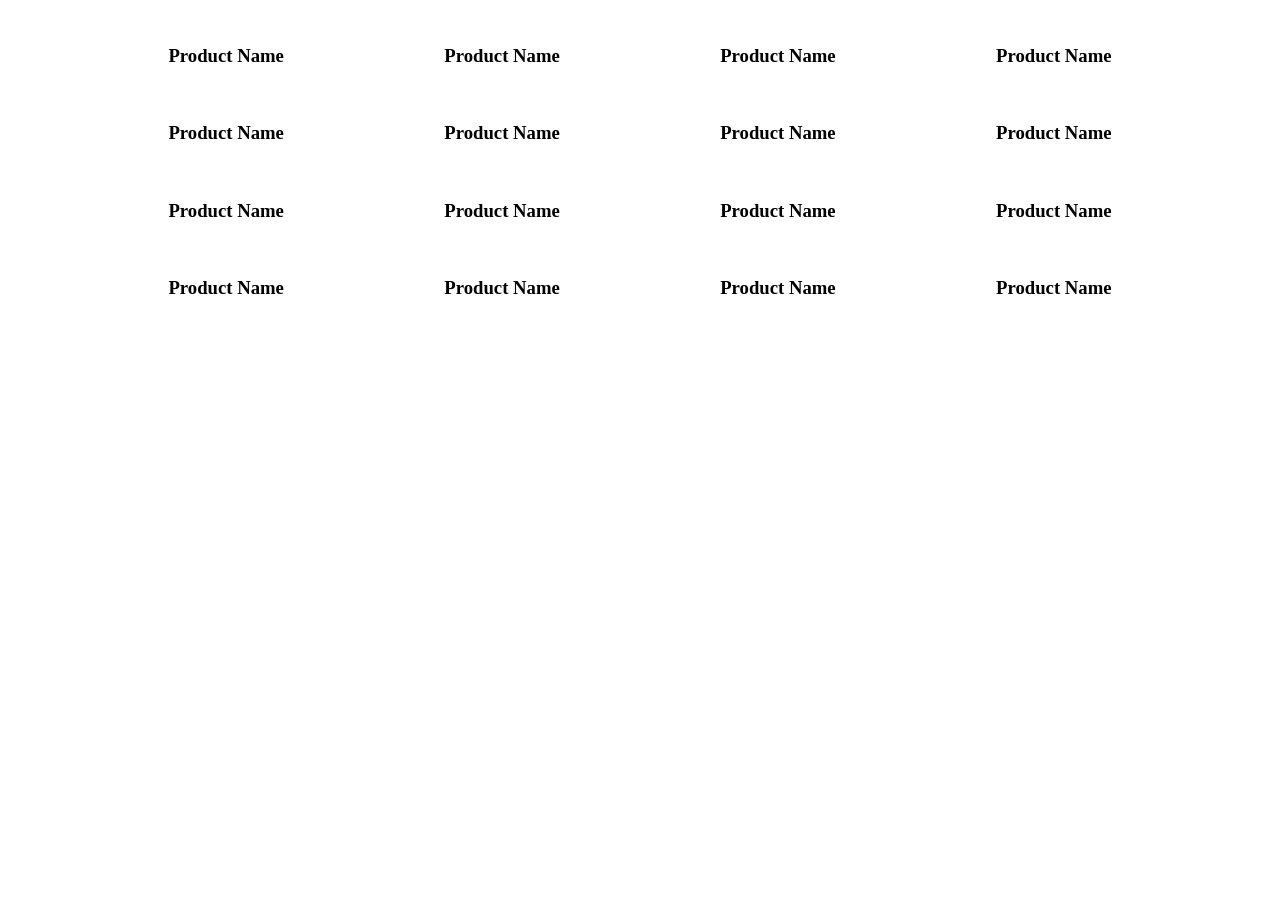
==== store.html @ b1a2a2d6 "Nepabeidz darbs, 3 faili" ====
<!DOCTYPE html>
<html lang="en">
<head>
    <link rel="stylesheet" href="style.css">
    <title>Document</title>
</head>
<body>
    <main>
        <section class="Discrounted_Products">
            <section class="Product_rinda">
                <section class="product">
                    <img link="">
                    <h3>Product Name</h3>
                </section>
                <section class="product">
                    <img link="">
                    <h3>Product Name</h3>
                </section>
                <section class="product">
                    <img link="">
                    <h3>Product Name</h3>
                </section>
                <section class="product">
                    <img link="">
                    <h3>Product Name</h3>
                </section>
            </section>
            <section class="Product_rinda">
                <section class="product">
                    <img link="">
                    <h3>Product Name</h3>
                </section>
                <section class="product">
                    <img link="">
                    <h3>Product Name</h3>
                </section>
                <section class="product">
                    <img link="">
                    <h3>Product Name</h3>
                </section>
                <section class="product">
                    <img link="">
                    <h3>Product Name</h3>
                </section>
            </section>
            <section class="Product_rinda">
                <section class="product">
                    <img link="">
                    <h3>Product Name</h3>
                </section>
                <section class="product">
                    <img link="">
                    <h3>Product Name</h3>
                </section>
                <section class="product">
                    <img link="">
                    <h3>Product Name</h3>
                </section>
                <section class="product">
                    <img link="">
                    <h3>Product Name</h3>
                </section>
            </section>
            <section class="Product_rinda">
                <section class="product">
                    <img link="">
                    <h3>Product Name</h3>
                </section>
                <section class="product">
                    <img link="">
                    <h3>Product Name</h3>
                </section>
                <section class="product">
                    <img link="">
                    <h3>Product Name</h3>
                </section>
                <section class="product">
                    <img link="">
                    <h3>Product Name</h3>
                </section>
            </section>
        </section>
    </main>
</body>
</html>
---- style.css ----
body{
    background-color: rgb(255, 255, 255);
}

.Product_rinda{
    display: flex;
    flex-direction: row;
    justify-content: space-evenly;
    
}
.product{
    
    
}
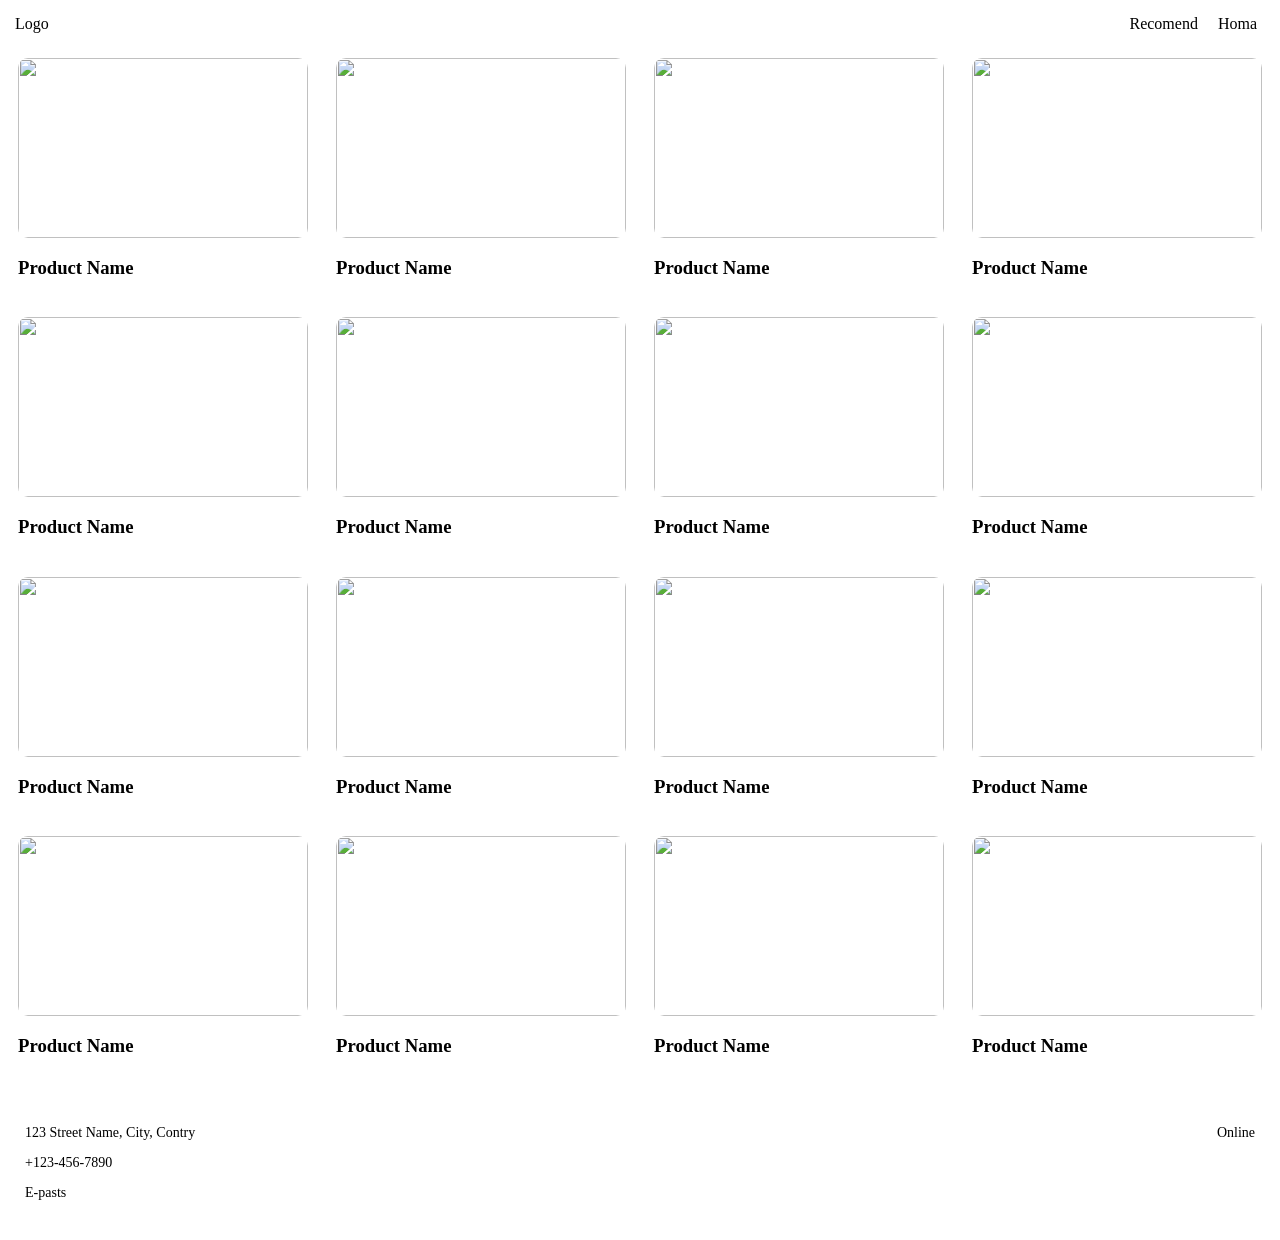
==== commit c2801e02: "Nepabeidz darbs, Uzlabo visi faili , nav atteli, 3 faili" ====
--- a/store.html
+++ b/store.html
@@ -1,85 +1,102 @@
 <!DOCTYPE html>
 <html lang="en">
 <head>
+    <meta charset="UTF-8">
+    <meta name="viewport" content="width=device-width, initial-scale=1.0">
     <link rel="stylesheet" href="style.css">
-    <title>Document</title>
+    <title>Store</title>
 </head>
 <body>
+    <header>
+        <a link="">Logo</a>
+        <nav>
+            <a link="store.html">Recomend</a>
+            <a link="Index.html">Homa</a>
+        </nav>
+    </header>
     <main>
-        <section class="Discrounted_Products">
+        <section class="Visi_rind">
             <section class="Product_rinda">
                 <section class="product">
-                    <img link="">
+                    <img src="" alt="">
                     <h3>Product Name</h3>
                 </section>
                 <section class="product">
-                    <img link="">
+                    <img src="" alt="">
                     <h3>Product Name</h3>
                 </section>
                 <section class="product">
-                    <img link="">
+                    <img src="" alt="">
                     <h3>Product Name</h3>
                 </section>
                 <section class="product">
-                    <img link="">
+                    <img src="" alt="">
                     <h3>Product Name</h3>
                 </section>
             </section>
             <section class="Product_rinda">
                 <section class="product">
-                    <img link="">
+                    <img src="" alt="">
                     <h3>Product Name</h3>
                 </section>
                 <section class="product">
-                    <img link="">
+                    <img src="" alt="">
                     <h3>Product Name</h3>
                 </section>
                 <section class="product">
-                    <img link="">
+                    <img src="" alt="">
                     <h3>Product Name</h3>
                 </section>
                 <section class="product">
-                    <img link="">
+                    <img src="" alt="">
                     <h3>Product Name</h3>
                 </section>
             </section>
             <section class="Product_rinda">
                 <section class="product">
-                    <img link="">
+                    <img src="" alt="">
                     <h3>Product Name</h3>
                 </section>
                 <section class="product">
-                    <img link="">
+                    <img src="" alt="">
                     <h3>Product Name</h3>
                 </section>
                 <section class="product">
-                    <img link="">
+                    <img src="" alt="">
                     <h3>Product Name</h3>
                 </section>
                 <section class="product">
-                    <img link="">
+                    <img src="" alt="">
                     <h3>Product Name</h3>
                 </section>
             </section>
             <section class="Product_rinda">
                 <section class="product">
-                    <img link="">
+                    <img src="" alt="">
                     <h3>Product Name</h3>
                 </section>
                 <section class="product">
-                    <img link="">
+                    <img src="" alt="">
                     <h3>Product Name</h3>
                 </section>
                 <section class="product">
-                    <img link="">
+                    <img src="" alt="">
                     <h3>Product Name</h3>
                 </section>
                 <section class="product">
-                    <img link="">
+                    <img src="" alt="">
                     <h3>Product Name</h3>
                 </section>
             </section>
         </section>
     </main>
+    <footer>
+        <section class="footer_kreis">
+            <p>123 Street Name, City, Contry</p>
+            <p>+123-456-7890</p>
+            <p>E-pasts</p>
+        </section>
+        <p>Online</p>
+    </footer>
 </body>
 </html>
--- a/style.css
+++ b/style.css
@@ -1,14 +1,44 @@
 body{
+    margin: 0;
+    padding: 0;
     background-color: rgb(255, 255, 255);
 }
+header{
+    display: flex;
+    justify-content: space-between;
+    padding: 10px;
+    margin: 5px;
+}
+nav a{
+    margin: 8px;
+}
+.Rekomend_jaun_kolekc{
+    background-color:rgb(143, 143, 143);
 
+    padding: 100px;
+    text-align: center;
+}
 .Product_rinda{
     display: flex;
     flex-direction: row;
     justify-content: space-evenly;
-    
+}
+.Product_rinda img{
+    display: block;
+    height: 180px;
+    width: 290px;
+    border-radius:10px ;
+}
+.Discrounted_Products, .New_Arravals{
+    margin: 10px;
 }
 .product{
-    
-    
+    padding: 10px;
+}
+
+footer {
+    display: flex;
+    justify-content: space-between;
+    padding: 25px;
+    font-size: 14px;
 }
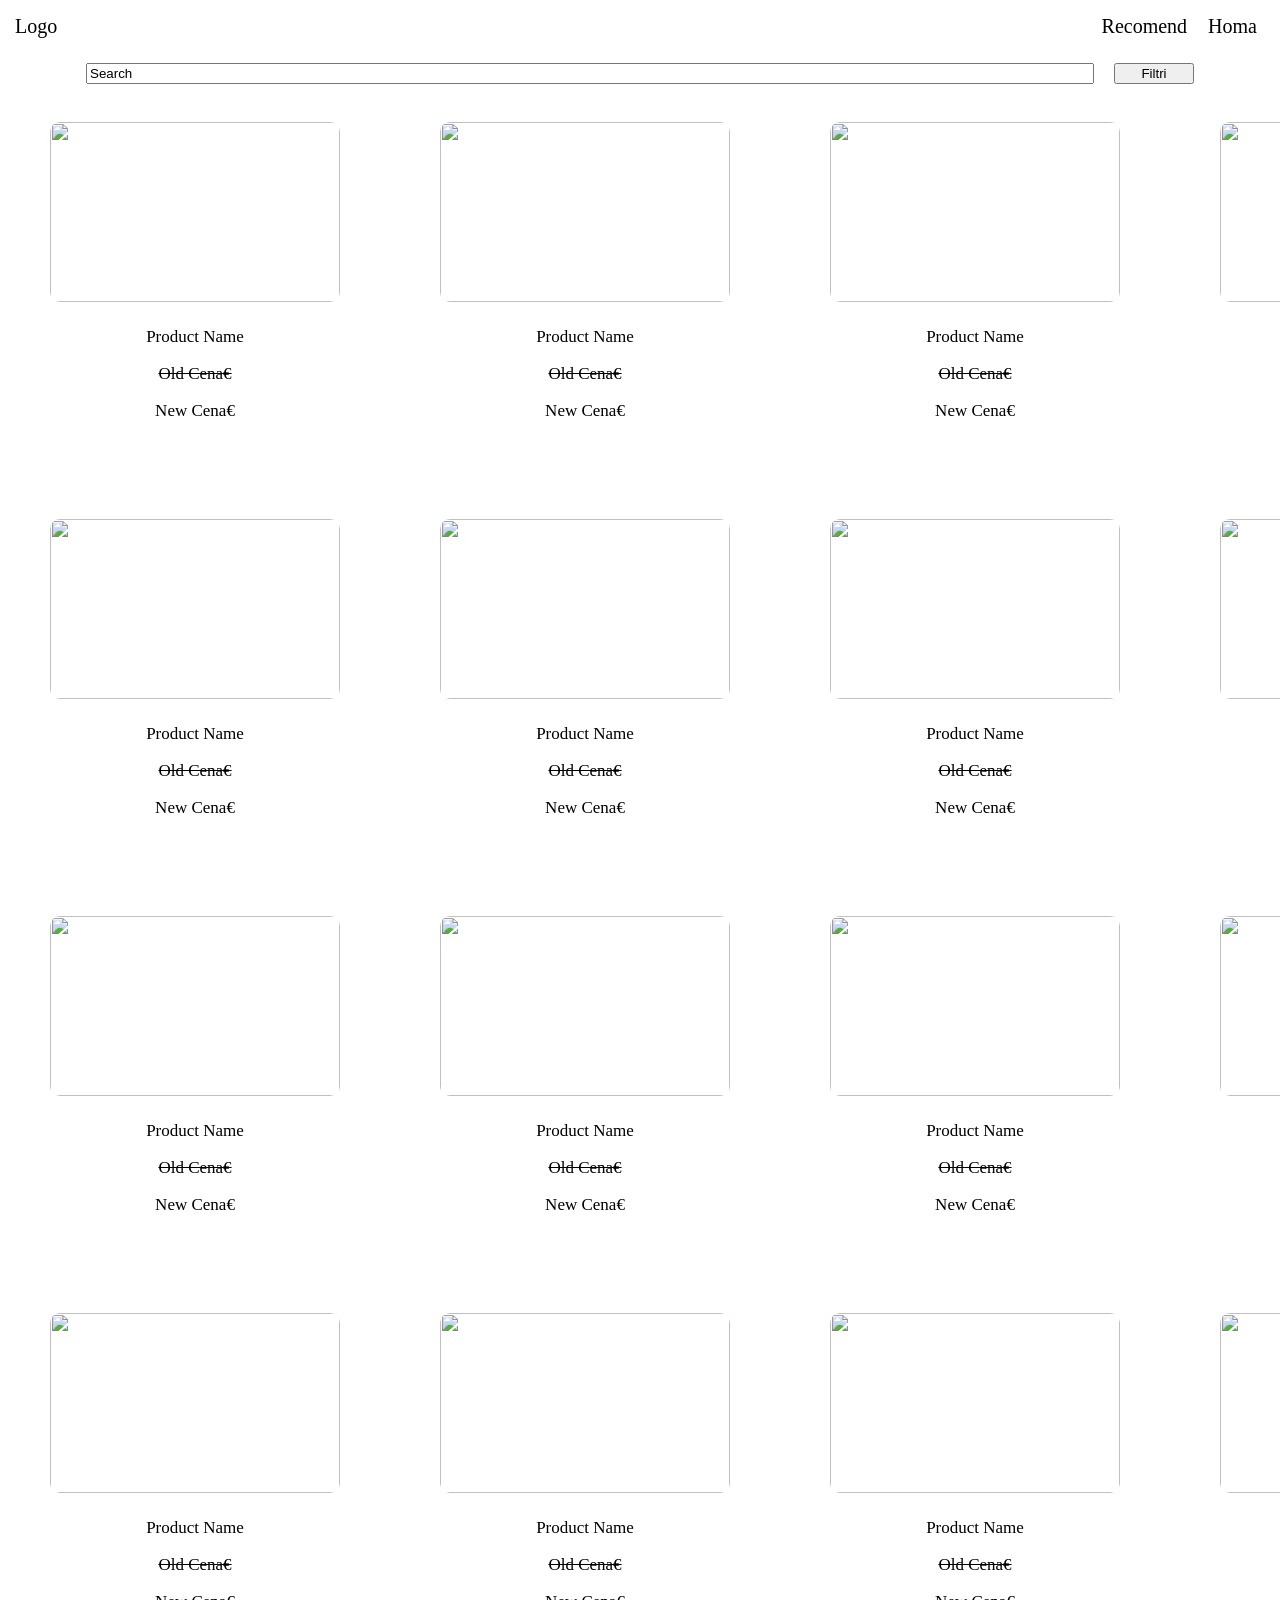
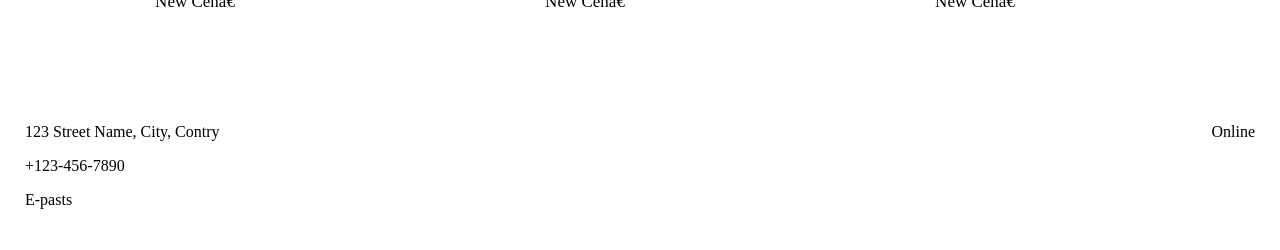
==== commit 02be6b18: "Nepabeidz darbs, Uzlabo visi faili , 3 faili" ====
--- a/store.html
+++ b/store.html
@@ -10,83 +10,87 @@
     <header>
         <a link="">Logo</a>
         <nav>
-            <a link="store.html">Recomend</a>
-            <a link="Index.html">Homa</a>
+            <a link="">Recomend</a>
+            <a link="">Homa</a>
         </nav>
     </header>
     <main>
+        <form>
+            <input type="text" value="Search">
+            <input type="button" value="Filtri">
+        </form>
         <section class="Visi_rind">
             <section class="Product_rinda">
-                <section class="product">
+                <figure class="product">
                     <img src="" alt="">
-                    <h3>Product Name</h3>
-                </section>
-                <section class="product">
+                    <figcaption>Product Name<br><p class="OldCena">Old Cena€<br><p>New Cena€</p></p></figcaption>
+                </figure>
+                <figure class="product">
                     <img src="" alt="">
-                    <h3>Product Name</h3>
-                </section>
-                <section class="product">
+                    <figcaption>Product Name<br><p class="OldCena">Old Cena€<br><p>New Cena€</p></p></figcaption>
+                </figure>
+                <figure class="product">
                     <img src="" alt="">
-                    <h3>Product Name</h3>
-                </section>
-                <section class="product">
+                    <figcaption>Product Name<br><p class="OldCena">Old Cena€<br><p>New Cena€</p></p></figcaption>
+                </figure>
+                <figure class="product">
                     <img src="" alt="">
-                    <h3>Product Name</h3>
-                </section>
+                    <figcaption>Product Name<br><p class="OldCena">Old Cena€<br><p>New Cena€</p></p></figcaption>
+                </figure>
             </section>
             <section class="Product_rinda">
-                <section class="product">
+                <figure class="product">
                     <img src="" alt="">
-                    <h3>Product Name</h3>
-                </section>
-                <section class="product">
+                    <figcaption>Product Name<br><p class="OldCena">Old Cena€<br><p>New Cena€</p></p></figcaption>
+                </figure>
+                <figure class="product">
                     <img src="" alt="">
-                    <h3>Product Name</h3>
-                </section>
-                <section class="product">
+                    <figcaption>Product Name<br><p class="OldCena">Old Cena€<br><p>New Cena€</p></p></figcaption>
+                </figure>
+                <figure class="product">
                     <img src="" alt="">
-                    <h3>Product Name</h3>
-                </section>
-                <section class="product">
+                    <figcaption>Product Name<br><p class="OldCena">Old Cena€<br><p>New Cena€</p></p></figcaption>
+                </figure>
+                <figure class="product">
                     <img src="" alt="">
-                    <h3>Product Name</h3>
-                </section>
+                    <figcaption>Product Name<br><p class="OldCena">Old Cena€<br><p>New Cena€</p></p></figcaption>
+                </figure>
             </section>
             <section class="Product_rinda">
-                <section class="product">
+                <figure class="product">
                     <img src="" alt="">
-                    <h3>Product Name</h3>
-                </section>
-                <section class="product">
+                    <figcaption>Product Name<br><p class="OldCena">Old Cena€<br><p>New Cena€</p></p></figcaption>
+                </figure>
+                <figure class="product">
                     <img src="" alt="">
-                    <h3>Product Name</h3>
-                </section>
-                <section class="product">
+                    <figcaption>Product Name<br><p class="OldCena">Old Cena€<br><p>New Cena€</p></p></figcaption>
+                </figure>
+                <figure class="product">
                     <img src="" alt="">
-                    <h3>Product Name</h3>
-                </section>
-                <section class="product">
+                    <figcaption>Product Name<br><p class="OldCena">Old Cena€<br><p>New Cena€</p></p></figcaption>
+                </figure>
+                <figure class="product">
                     <img src="" alt="">
-                    <h3>Product Name</h3>
-                </section>
+                    <figcaption>Product Name<br><p class="OldCena">Old Cena€<br><p>New Cena€</p></p></figcaption>
+                </figure>
             </section>
             <section class="Product_rinda">
-                <section class="product">
+                <figure class="product">
                     <img src="" alt="">
-                    <h3>Product Name</h3>
-                </section>
-                <section class="product">
+                    <figcaption>Product Name<br><p class="OldCena">Old Cena€<br><p>New Cena€</p></p></figcaption>
+                </figure>
+                <figure class="product">
                     <img src="" alt="">
-                    <h3>Product Name</h3>
-                </section>
-                <section class="product">
+                    <figcaption>Product Name<br><p class="OldCena">Old Cena€<br><p>New Cena€</p></p></figcaption>
+                </figure>
+                <figure class="product">
                     <img src="" alt="">
-                    <h3>Product Name</h3>
-                </section>
-                <section class="product">
+                    <figcaption>Product Name<br><p class="OldCena">Old Cena€<br><p>New Cena€</p></p></figcaption>
+                </figure>
+                <figure class="product">
                     <img src="" alt="">
-                    <h3>Product Name</h3>
-                </section>
+                    <figcaption>Product Name<br><p class="OldCena">Old Cena€<br><p>New Cena€</p></p></figcaption>
+                </figure>
             </section>
         </section>
     </main>
--- a/style.css
+++ b/style.css
@@ -2,19 +2,31 @@
     margin: 0;
     padding: 0;
     background-color: rgb(255, 255, 255);
+    font-size: 18px;
 }
 header{
     display: flex;
     justify-content: space-between;
     padding: 10px;
     margin: 5px;
+    font-size: 20px;
 }
 nav a{
     margin: 8px;
 }
+form{
+    display:flex;
+    justify-content: center;
+}
+input{
+    margin: 10px;
+    width:1000px;
+}
+input:last-child{
+    width: 80px;
+}
 .Rekomend_jaun_kolekc{
-    background-color:rgb(143, 143, 143);
-
+    background-color:rgb(204, 204, 204);
     padding: 100px;
     text-align: center;
 }
@@ -23,13 +35,26 @@
     flex-direction: row;
     justify-content: space-evenly;
 }
-.Product_rinda img{
+.product img{
     display: block;
     height: 180px;
     width: 290px;
     border-radius:10px ;
+    transition: 0,4ms;
 }
-.Discrounted_Products, .New_Arravals{
+.product img:hover{
+    transform: scale(1.1);
+    filter: brightness(1);
+}
+p.OldCena{
+    text-decoration: line-through;
+}
+figcaption{
+    padding: 25px;
+    text-align: center;
+    font-size: 17px;
+}
+section.Discrounted_Products, section.New_Arravals{
     margin: 10px;
 }
 .product{
@@ -40,5 +65,5 @@
     display: flex;
     justify-content: space-between;
     padding: 25px;
-    font-size: 14px;
+    font-size: 16px;
 }
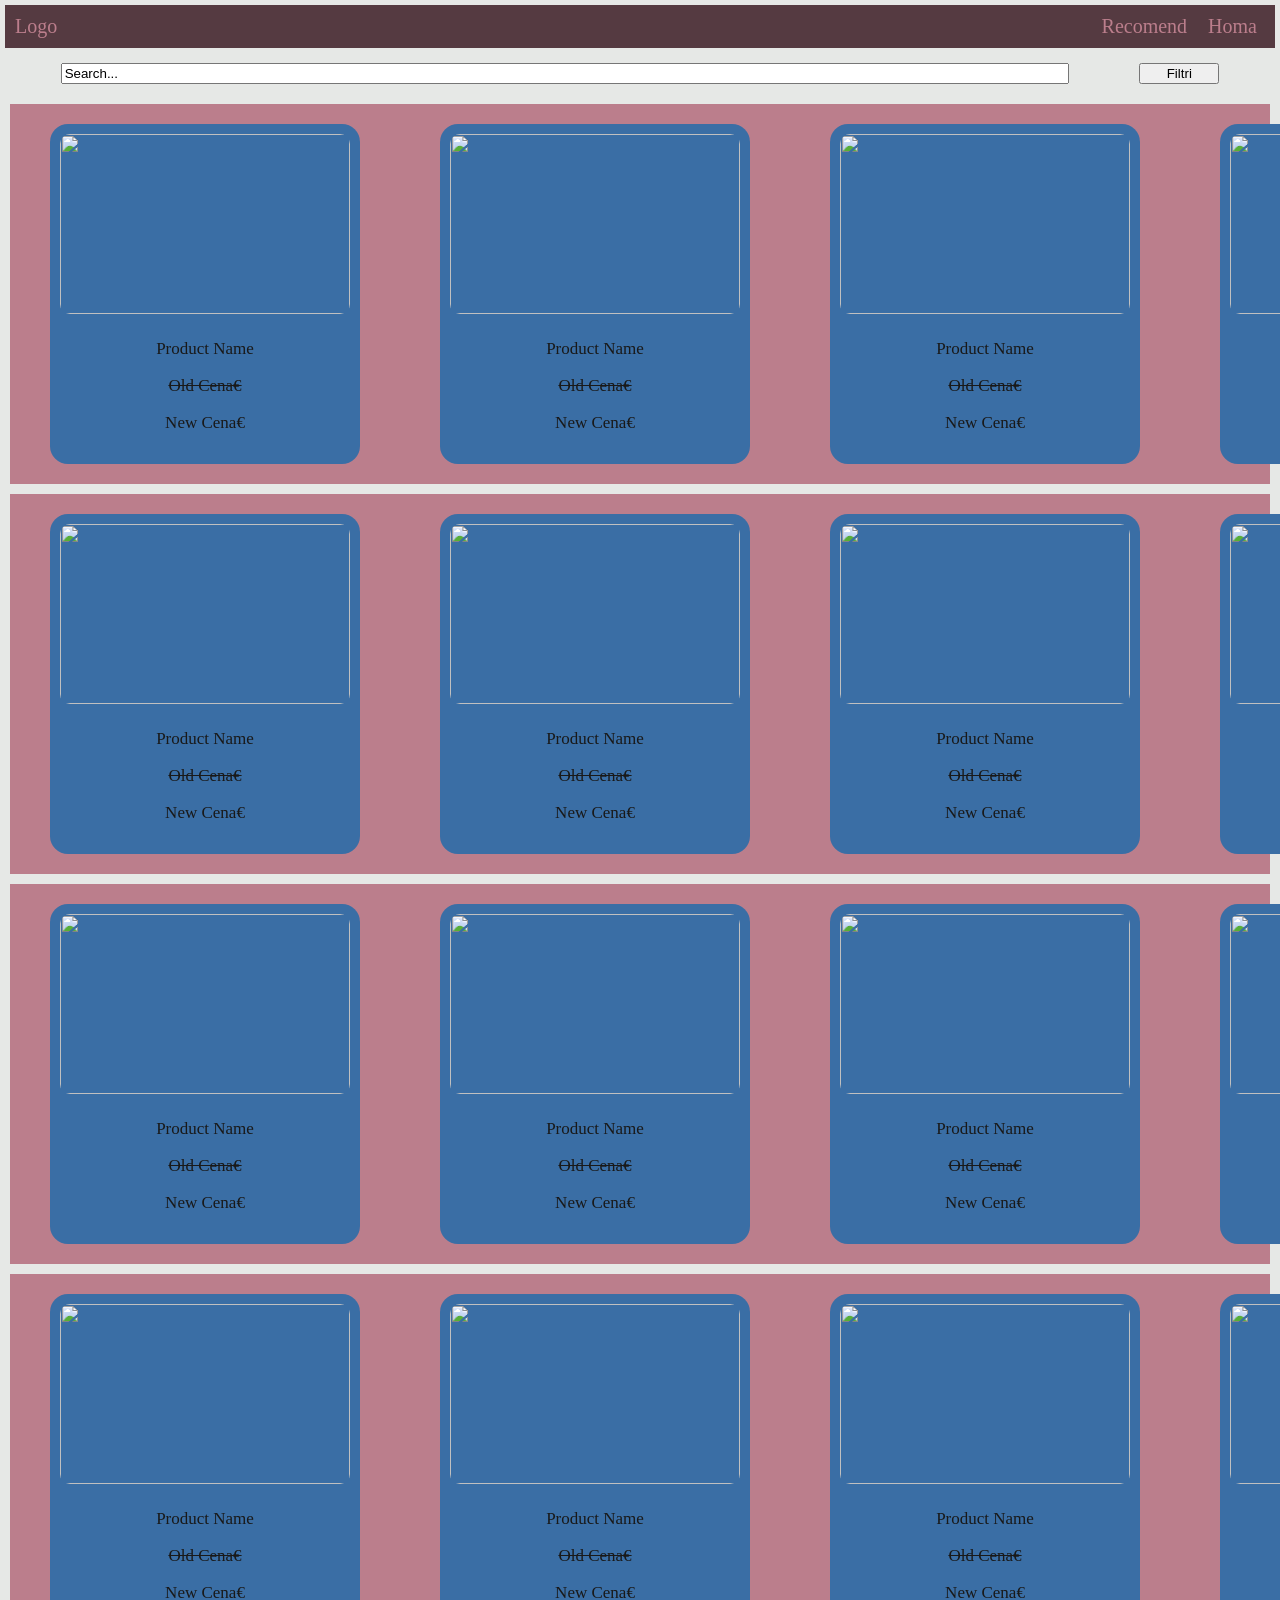
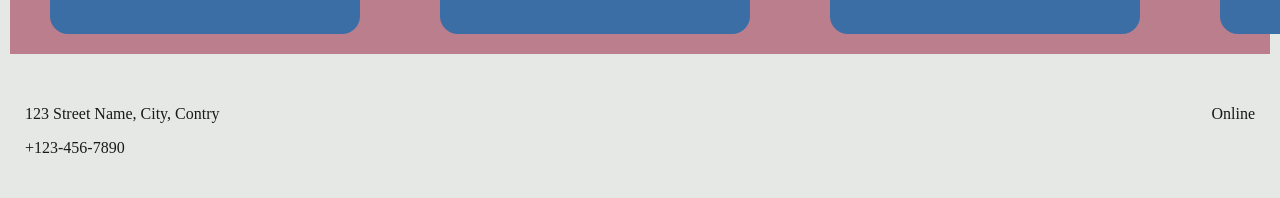
==== commit a70b74ab: "Nepabeidz darbs, Uzlabo visi faili , 3 faili" ====
--- a/store.html
+++ b/store.html
@@ -16,80 +16,80 @@
     </header>
     <main>
         <form>
-            <input type="text" value="Search">
+            <input type="text" value="Search...">
             <input type="button" value="Filtri">
         </form>
         <section class="Visi_rind">
             <section class="Product_rinda">
                 <figure class="product">
                     <img src="" alt="">
-                    <figcaption>Product Name<br><p class="OldCena">Old Cena€<br><p>New Cena€</p></p></figcaption>
+                    <figcaption>Product Name<br><p class="OldCena">Old Cena€<br><p>New Cena€</p></figcaption>
                 </figure>
                 <figure class="product">
                     <img src="" alt="">
-                    <figcaption>Product Name<br><p class="OldCena">Old Cena€<br><p>New Cena€</p></p></figcaption>
+                    <figcaption>Product Name<br><p class="OldCena">Old Cena€<br><p>New Cena€</p></figcaption>
                 </figure>
                 <figure class="product">
                     <img src="" alt="">
-                    <figcaption>Product Name<br><p class="OldCena">Old Cena€<br><p>New Cena€</p></p></figcaption>
+                    <figcaption>Product Name<br><p class="OldCena">Old Cena€<br><p>New Cena€</p></figcaption>
                 </figure>
                 <figure class="product">
                     <img src="" alt="">
-                    <figcaption>Product Name<br><p class="OldCena">Old Cena€<br><p>New Cena€</p></p></figcaption>
+                    <figcaption>Product Name<br><p class="OldCena">Old Cena€<br><p>New Cena€</p></figcaption>
                 </figure>
             </section>
             <section class="Product_rinda">
                 <figure class="product">
                     <img src="" alt="">
-                    <figcaption>Product Name<br><p class="OldCena">Old Cena€<br><p>New Cena€</p></p></figcaption>
+                    <figcaption>Product Name<br><p class="OldCena">Old Cena€<br><p>New Cena€</p></figcaption>
                 </figure>
                 <figure class="product">
                     <img src="" alt="">
-                    <figcaption>Product Name<br><p class="OldCena">Old Cena€<br><p>New Cena€</p></p></figcaption>
+                    <figcaption>Product Name<br><p class="OldCena">Old Cena€<br><p>New Cena€</p></figcaption>
                 </figure>
                 <figure class="product">
                     <img src="" alt="">
-                    <figcaption>Product Name<br><p class="OldCena">Old Cena€<br><p>New Cena€</p></p></figcaption>
+                    <figcaption>Product Name<br><p class="OldCena">Old Cena€<br><p>New Cena€</p></figcaption>
                 </figure>
                 <figure class="product">
                     <img src="" alt="">
-                    <figcaption>Product Name<br><p class="OldCena">Old Cena€<br><p>New Cena€</p></p></figcaption>
+                    <figcaption>Product Name<br><p class="OldCena">Old Cena€<br><p>New Cena€</p></figcaption>
                 </figure>
             </section>
             <section class="Product_rinda">
                 <figure class="product">
                     <img src="" alt="">
-                    <figcaption>Product Name<br><p class="OldCena">Old Cena€<br><p>New Cena€</p></p></figcaption>
+                    <figcaption>Product Name<br><p class="OldCena">Old Cena€<br><p>New Cena€</p></figcaption>
                 </figure>
                 <figure class="product">
                     <img src="" alt="">
-                    <figcaption>Product Name<br><p class="OldCena">Old Cena€<br><p>New Cena€</p></p></figcaption>
+                    <figcaption>Product Name<br><p class="OldCena">Old Cena€<br><p>New Cena€</p></figcaption>
                 </figure>
                 <figure class="product">
                     <img src="" alt="">
-                    <figcaption>Product Name<br><p class="OldCena">Old Cena€<br><p>New Cena€</p></p></figcaption>
+                    <figcaption>Product Name<br><p class="OldCena">Old Cena€<br><p>New Cena€</p></figcaption>
                 </figure>
                 <figure class="product">
                     <img src="" alt="">
-                    <figcaption>Product Name<br><p class="OldCena">Old Cena€<br><p>New Cena€</p></p></figcaption>
+                    <figcaption>Product Name<br><p class="OldCena">Old Cena€<br><p>New Cena€</p></figcaption>
                 </figure>
             </section>
             <section class="Product_rinda">
                 <figure class="product">
                     <img src="" alt="">
-                    <figcaption>Product Name<br><p class="OldCena">Old Cena€<br><p>New Cena€</p></p></figcaption>
+                    <figcaption>Product Name<br><p class="OldCena">Old Cena€<br><p>New Cena€</p></figcaption>
                 </figure>
                 <figure class="product">
                     <img src="" alt="">
-                    <figcaption>Product Name<br><p class="OldCena">Old Cena€<br><p>New Cena€</p></p></figcaption>
+                    <figcaption>Product Name<br><p class="OldCena">Old Cena€<br><p>New Cena€</p></figcaption>
                 </figure>
                 <figure class="product">
                     <img src="" alt="">
-                    <figcaption>Product Name<br><p class="OldCena">Old Cena€<br><p>New Cena€</p></p></figcaption>
+                    <figcaption>Product Name<br><p class="OldCena">Old Cena€<br><p>New Cena€</p></figcaption>
                 </figure>
                 <figure class="product">
                     <img src="" alt="">
-                    <figcaption>Product Name<br><p class="OldCena">Old Cena€<br><p>New Cena€</p></p></figcaption>
+                    <figcaption>Product Name<br><p class="OldCena">Old Cena€<br><p>New Cena€</p></figcaption>
                 </figure>
             </section>
         </section>
@@ -98,7 +98,6 @@
         <section class="footer_kreis">
             <p>123 Street Name, City, Contry</p>
             <p>+123-456-7890</p>
-            <p>E-pasts</p>
         </section>
         <p>Online</p>
     </footer>
--- a/style.css
+++ b/style.css
@@ -1,8 +1,9 @@
 body{
     margin: 0;
     padding: 0;
-    background-color: rgb(255, 255, 255);
-    font-size: 18px;
+    background-color: #E6E8E6;
+    color: #191919;
+    font-size: 20px;
 }
 header{
     display: flex;
@@ -10,13 +11,15 @@
     padding: 10px;
     margin: 5px;
     font-size: 20px;
+    background-color: #553A41;
+    color: #BB7E8C;
 }
 nav a{
     margin: 8px;
 }
 form{
     display:flex;
-    justify-content: center;
+    justify-content: space-evenly;
 }
 input{
     margin: 10px;
@@ -25,15 +28,45 @@
 input:last-child{
     width: 80px;
 }
-.Rekomend_jaun_kolekc{
-    background-color:rgb(204, 204, 204);
-    padding: 100px;
-    text-align: center;
+.Hero_Text{
+    position: absolute;
+    color: white;
+}
+.Rekomend_jaun_kolekc img{
+    width: 100%;
+    height: 360px;
+}
+
+.Discrounted_Products, .New_Arravals, .Product_rinda{
+    margin: 10px;
+
 }
 .Product_rinda{
     display: flex;
     flex-direction: row;
     justify-content: space-evenly;
+    border: 3px;
+    margin: 10px;
+    background-color: #BB7E8C;
+    border-color: #3A6EA5;
+}
+.product{
+    padding: 10px;
+}
+figure{
+    background: #3A6EA5;
+    border-radius: 18px;
+    height: 320px;
+    padding-block: 0;
+}
+figure:hover{
+    transform: translateY(-10px);
+    filter: brightness(0.9);
+}
+figcaption{
+    padding: 25px;
+    text-align: center;
+    font-size: 17px;
 }
 .product img{
     display: block;
@@ -42,25 +75,9 @@
     border-radius:10px ;
     transition: 0,4ms;
 }
-.product img:hover{
-    transform: scale(1.1);
-    filter: brightness(1);
-}
 p.OldCena{
     text-decoration: line-through;
 }
-figcaption{
-    padding: 25px;
-    text-align: center;
-    font-size: 17px;
-}
-section.Discrounted_Products, section.New_Arravals{
-    margin: 10px;
-}
-.product{
-    padding: 10px;
-}
-
 footer {
     display: flex;
     justify-content: space-between;
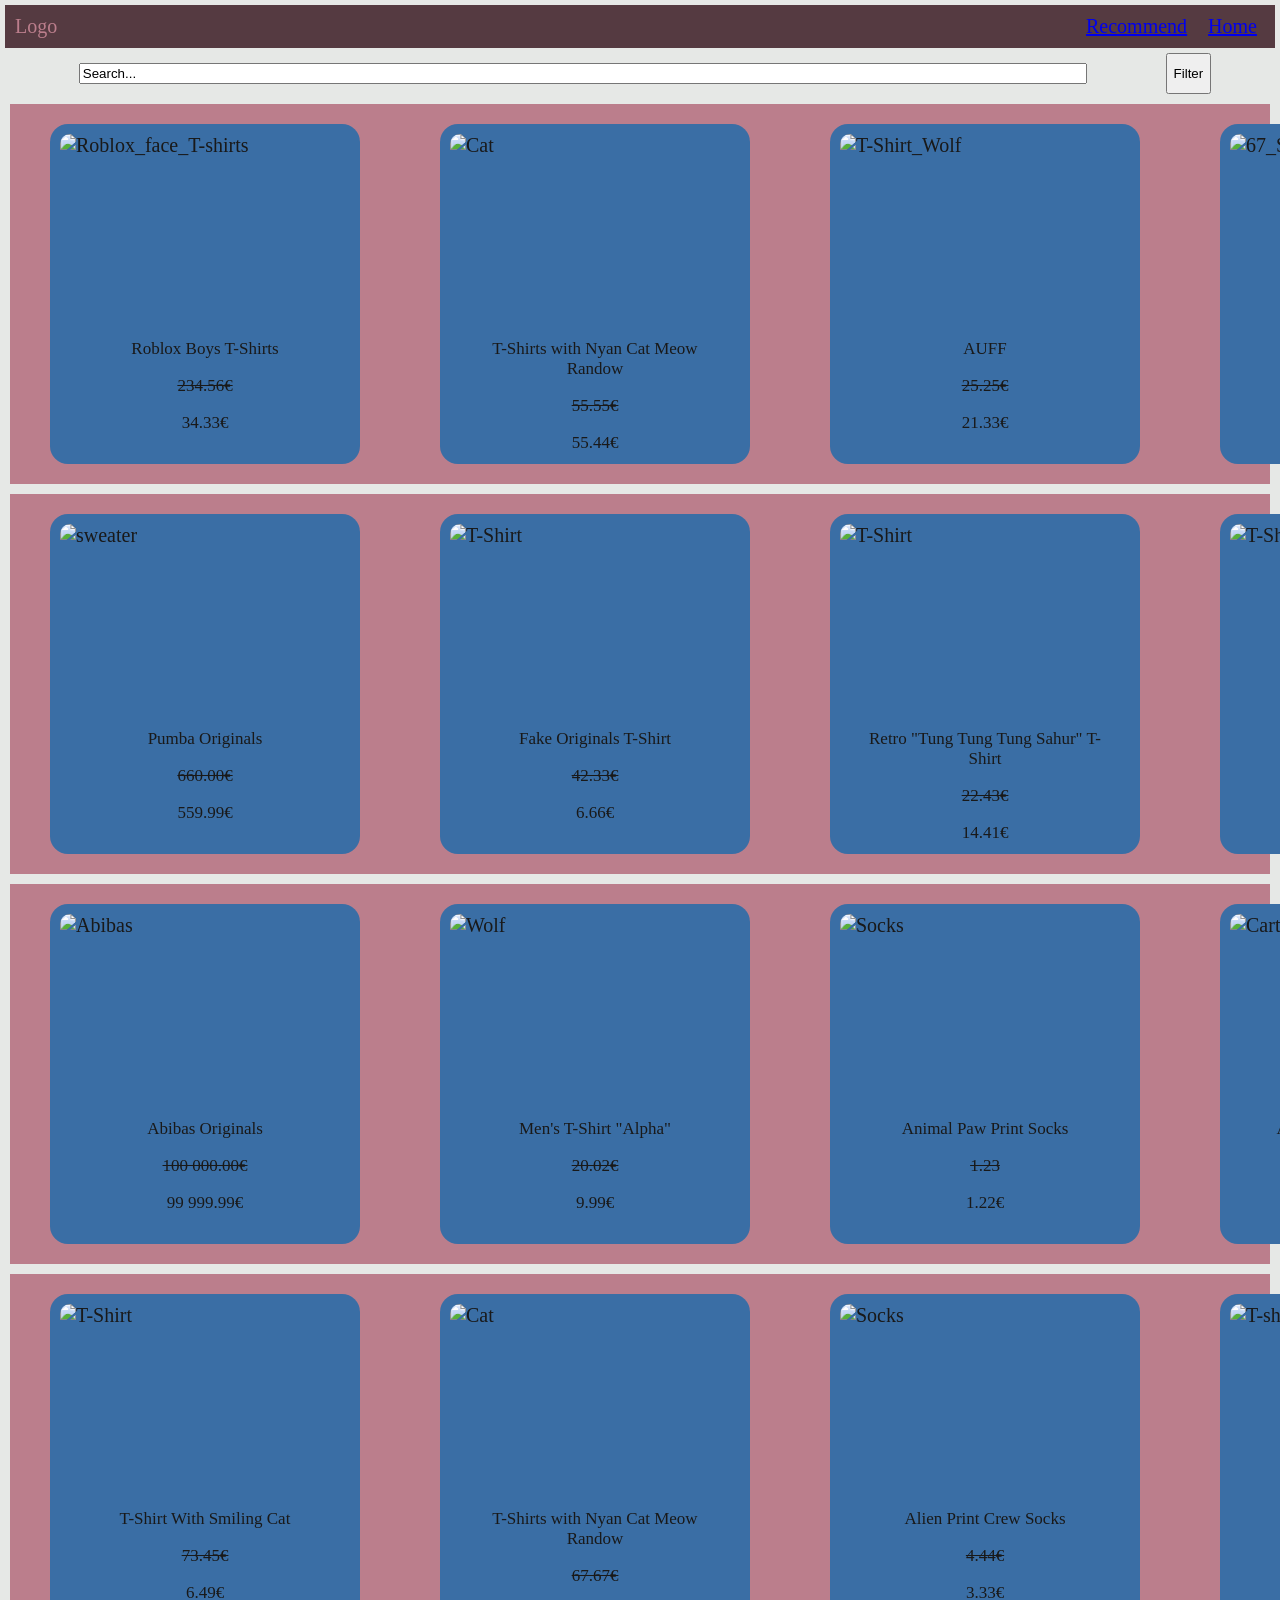
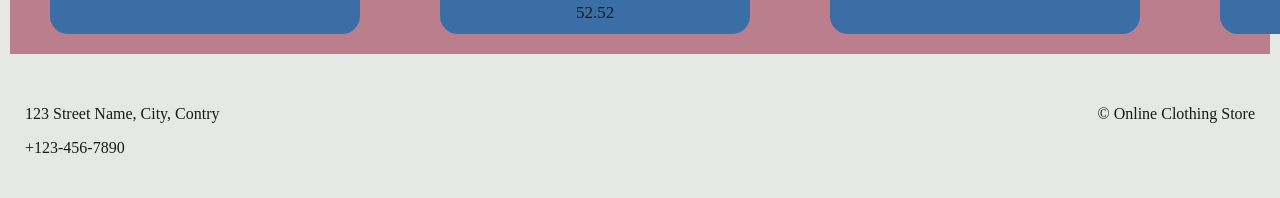
==== commit 88c7a104: "Update store.html Rezultāts ir gandrīz gatavs, taču var būt nepieciešami daži uzlabojumi." ====
--- a/store.html
+++ b/store.html
@@ -7,89 +7,110 @@
     <title>Store</title>
 </head>
 <body>
+
     <header>
         <a link="">Logo</a>
         <nav>
-            <a link="">Recomend</a>
-            <a link="">Homa</a>
+            <a href="store.html">Recommend</a>
+            <a href="Index.html">Home</a>
         </nav>
     </header>
+    
     <main>
         <form>
             <input type="text" value="Search...">
-            <input type="button" value="Filtri">
+            <button type="button">Filter</button>
         </form>
         <section class="Visi_rind">
             <section class="Product_rinda">
+
                 <figure class="product">
-                    <img src="" alt="">
-                    <figcaption>Product Name<br><p class="OldCena">Old Cena€<br><p>New Cena€</p></figcaption>
+                    <img src="Roblox_face_mem.png" alt="Roblox_face_T-shirts">
+                    <figcaption>Roblox Boys T-Shirts<br><p class="OldCena">234.56€<br><p>34.33€</p></figcaption>
                 </figure>
+
                 <figure class="product">
-                    <img src="" alt="">
-                    <figcaption>Product Name<br><p class="OldCena">Old Cena€<br><p>New Cena€</p></figcaption>
+                    <img src="Meow.png" alt="Cat">
+                    <figcaption>T-Shirts with Nyan Cat Meow Randow<br><p class="OldCena">55.55€<br><p>55.44€</p></figcaption>
                 </figure>
+
                 <figure class="product">
-                    <img src="" alt="">
-                    <figcaption>Product Name<br><p class="OldCena">Old Cena€<br><p>New Cena€</p></figcaption>
+                    <img src="Wolf.png" alt="T-Shirt_Wolf">
+                    <figcaption>AUFF <br><p class="OldCena">25.25€<br><p>21.33€</p></figcaption>
                 </figure>
+
                 <figure class="product">
-                    <img src="" alt="">
-                    <figcaption>Product Name<br><p class="OldCena">Old Cena€<br><p>New Cena€</p></figcaption>
+                    <img src="67_Socks.png" alt="67_Socks">
+                    <figcaption>Cartoon Number 67 Socks<br><p class="OldCena">1.76€<br><p>1.67€</p></figcaption>
                 </figure>
             </section>
+
             <section class="Product_rinda">
                 <figure class="product">
-                    <img src="" alt="">
-                    <figcaption>Product Name<br><p class="OldCena">Old Cena€<br><p>New Cena€</p></figcaption>
+                    <img src="Pumba.png" alt="sweater">
+                    <figcaption>Pumba Originals<br><p class="OldCena">660.00€<br><p>559.99€</p></figcaption>
                 </figure>
+
                 <figure class="product">
-                    <img src="" alt="">
-                    <figcaption>Product Name<br><p class="OldCena">Old Cena€<br><p>New Cena€</p></figcaption>
+                    <img src="Fake.png" alt="T-Shirt">
+                    <figcaption>Fake Originals T-Shirt<br><p class="OldCena">42.33€<br><p>6.66€</p></figcaption>
                 </figure>
+
                 <figure class="product">
-                    <img src="" alt="">
-                    <figcaption>Product Name<br><p class="OldCena">Old Cena€<br><p>New Cena€</p></figcaption>
+                    <img src="Tung_Tung_Sahur.png" alt="T-Shirt">
+                    <figcaption>Retro "Tung Tung Tung Sahur" T-Shirt<br><p class="OldCena">22.43€<br><p>14.41€</p></figcaption>
                 </figure>
+
                 <figure class="product">
-                    <img src="" alt="">
-                    <figcaption>Product Name<br><p class="OldCena">Old Cena€<br><p>New Cena€</p></figcaption>
+                    <img src="Old_Me.png" alt="T-Shirt">
+                    <figcaption>Vintage Photo Graphic Tee <br><p class="OldCena">34.33€<br><p>13.43€</p></figcaption>
                 </figure>
             </section>
+
             <section class="Product_rinda">
+
                 <figure class="product">
-                    <img src="" alt="">
-                    <figcaption>Product Name<br><p class="OldCena">Old Cena€<br><p>New Cena€</p></figcaption>
+                    <img src="Abibas.png" alt="Abibas">
+                    <figcaption>Abibas Originals<br><p class="OldCena">100 000.00€<br><p>99 999.99€</p></figcaption>
                 </figure>
+
                 <figure class="product">
-                    <img src="" alt="">
-                    <figcaption>Product Name<br><p class="OldCena">Old Cena€<br><p>New Cena€</p></figcaption>
+                    <img src="A wolf is not the one who is a wolf, but the one who is a wolf..png" alt="Wolf">
+                    <figcaption>Men's T-Shirt "Alpha"<br><p class="OldCena">20.02€<br><p>9.99€</p></figcaption>
                 </figure>
+
                 <figure class="product">
-                    <img src="" alt="">
-                    <figcaption>Product Name<br><p class="OldCena">Old Cena€<br><p>New Cena€</p></figcaption>
+                    <img src="Animal_Paw_Socks.png" alt="Socks">
+                    <figcaption>Animal Paw Print Socks<br><p class="OldCena">1.23<br><p>1.22€</p></figcaption>
                 </figure>
+
                 <figure class="product">
-                    <img src="" alt="">
-                    <figcaption>Product Name<br><p class="OldCena">Old Cena€<br><p>New Cena€</p></figcaption>
+                    <img src="Cartoon Graphic T-Shirt.png" alt="Cartoon Graphic T-Shirt">
+                    <figcaption>Adventure Time X ROMWE Spring/Summer <br><p class="OldCena">423642.23€<br><p>67.52€</p></figcaption>
                 </figure>
+
             </section>
+
             <section class="Product_rinda">
+
                 <figure class="product">
-                    <img src="" alt="">
-                    <figcaption>Product Name<br><p class="OldCena">Old Cena€<br><p>New Cena€</p></figcaption>
+                    <img src="Cat_Certified.png" alt="T-Shirt">
+                    <figcaption>T-Shirt With Smiling Cat <br><p class="OldCena">73.45€<br><p>6.49€</p></figcaption>
                 </figure>
+
                 <figure class="product">
-                    <img src="" alt="">
-                    <figcaption>Product Name<br><p class="OldCena">Old Cena€<br><p>New Cena€</p></figcaption>
+                    <img src="Nyan_Cat.png" alt="Cat">
+                    <figcaption>T-Shirts with Nyan Cat Meow Randow<br><p class="OldCena">67.67€<br><p>52.52</p></figcaption>
                 </figure>
+
                 <figure class="product">
-                    <img src="" alt="">
-                    <figcaption>Product Name<br><p class="OldCena">Old Cena€<br><p>New Cena€</p></figcaption>
+                    <img src="Alien_Socks.png" alt="Socks">
+                    <figcaption> Alien Print Crew Socks<br><p class="OldCena">4.44€<br><p>3.33€</p></figcaption>
                 </figure>
+
                 <figure class="product">
-                    <img src="" alt="">
-                    <figcaption>Product Name<br><p class="OldCena">Old Cena€<br><p>New Cena€</p></figcaption>
+                    <img src="Hmm.png" alt="T-shirt with a monkey">
+                    <figcaption>T-shirt with a monkey<br><p class="OldCena">1.00€<br><p>0.52€</p></figcaption>
                 </figure>
             </section>
         </section>
@@ -99,7 +120,7 @@
             <p>123 Street Name, City, Contry</p>
             <p>+123-456-7890</p>
         </section>
-        <p>Online</p>
+        <p>© Online Clothing Store</p>
     </footer>
 </body>
-</html>+</html>
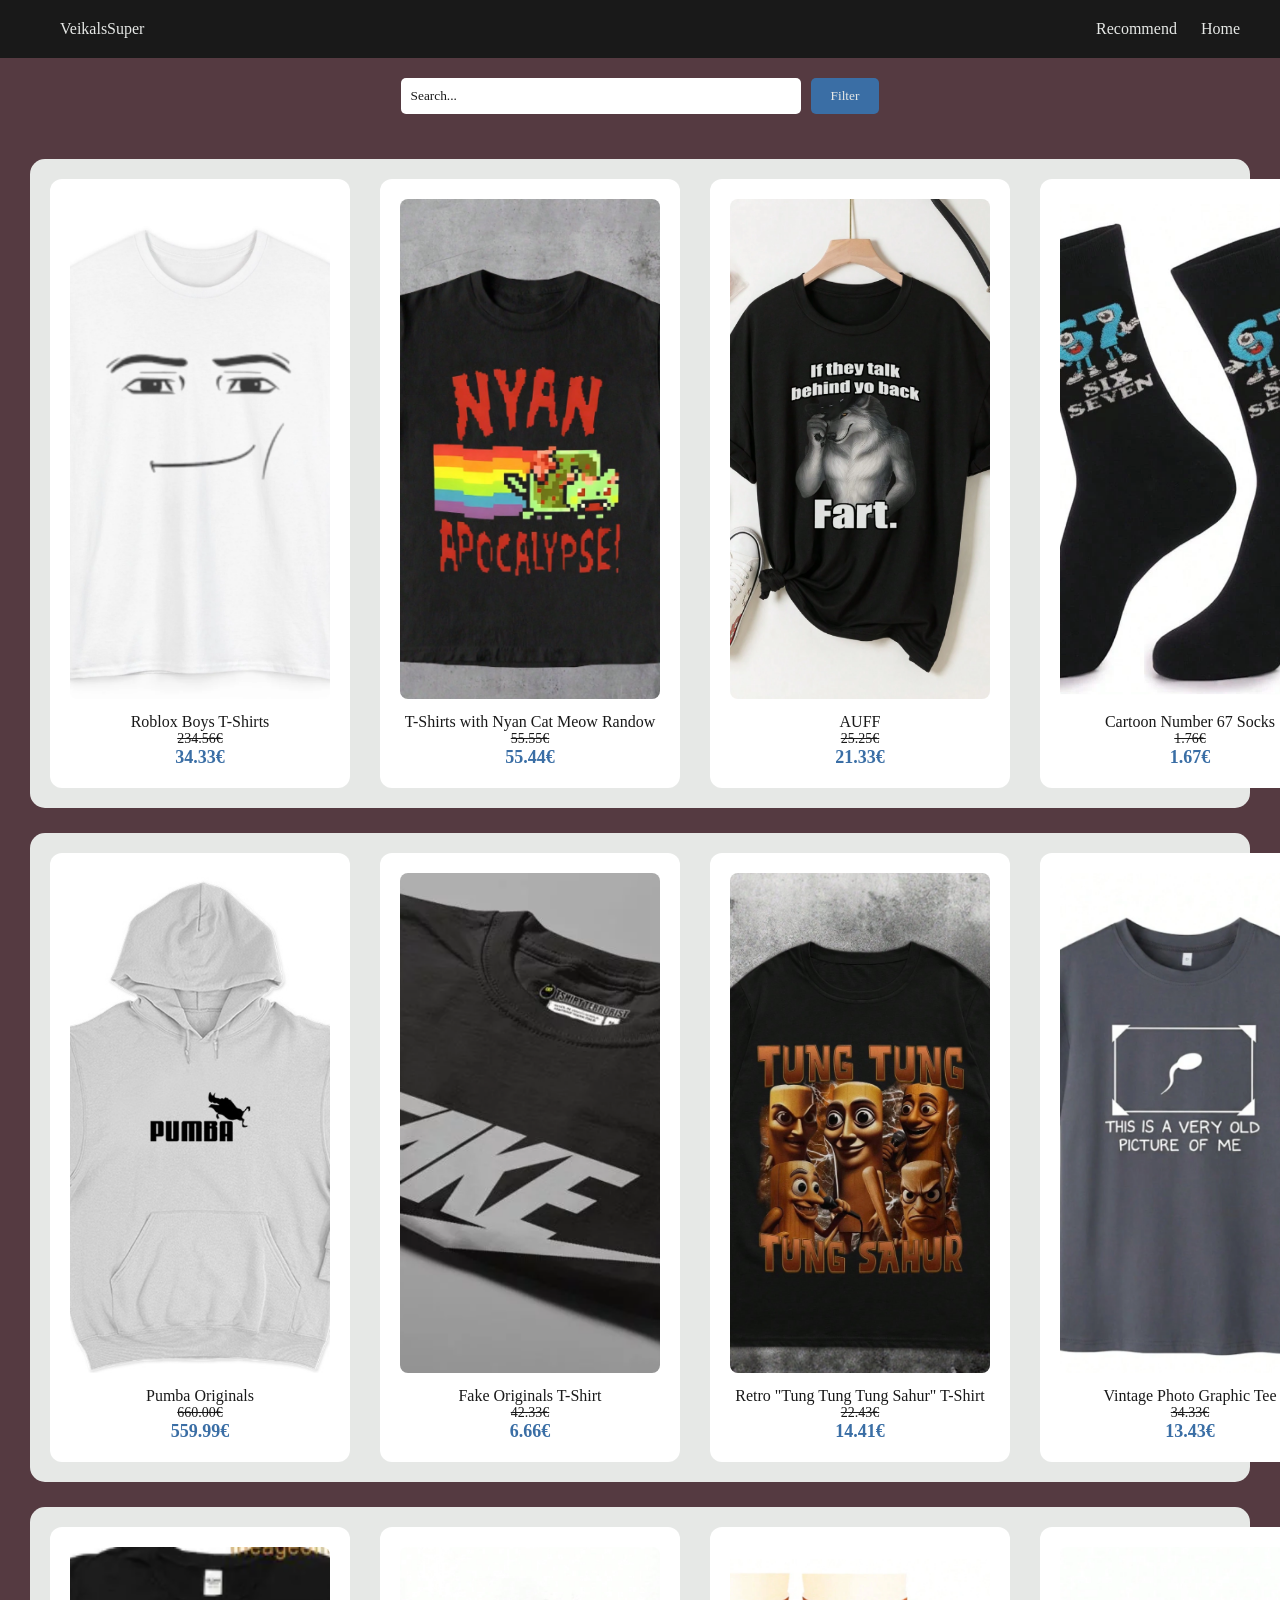
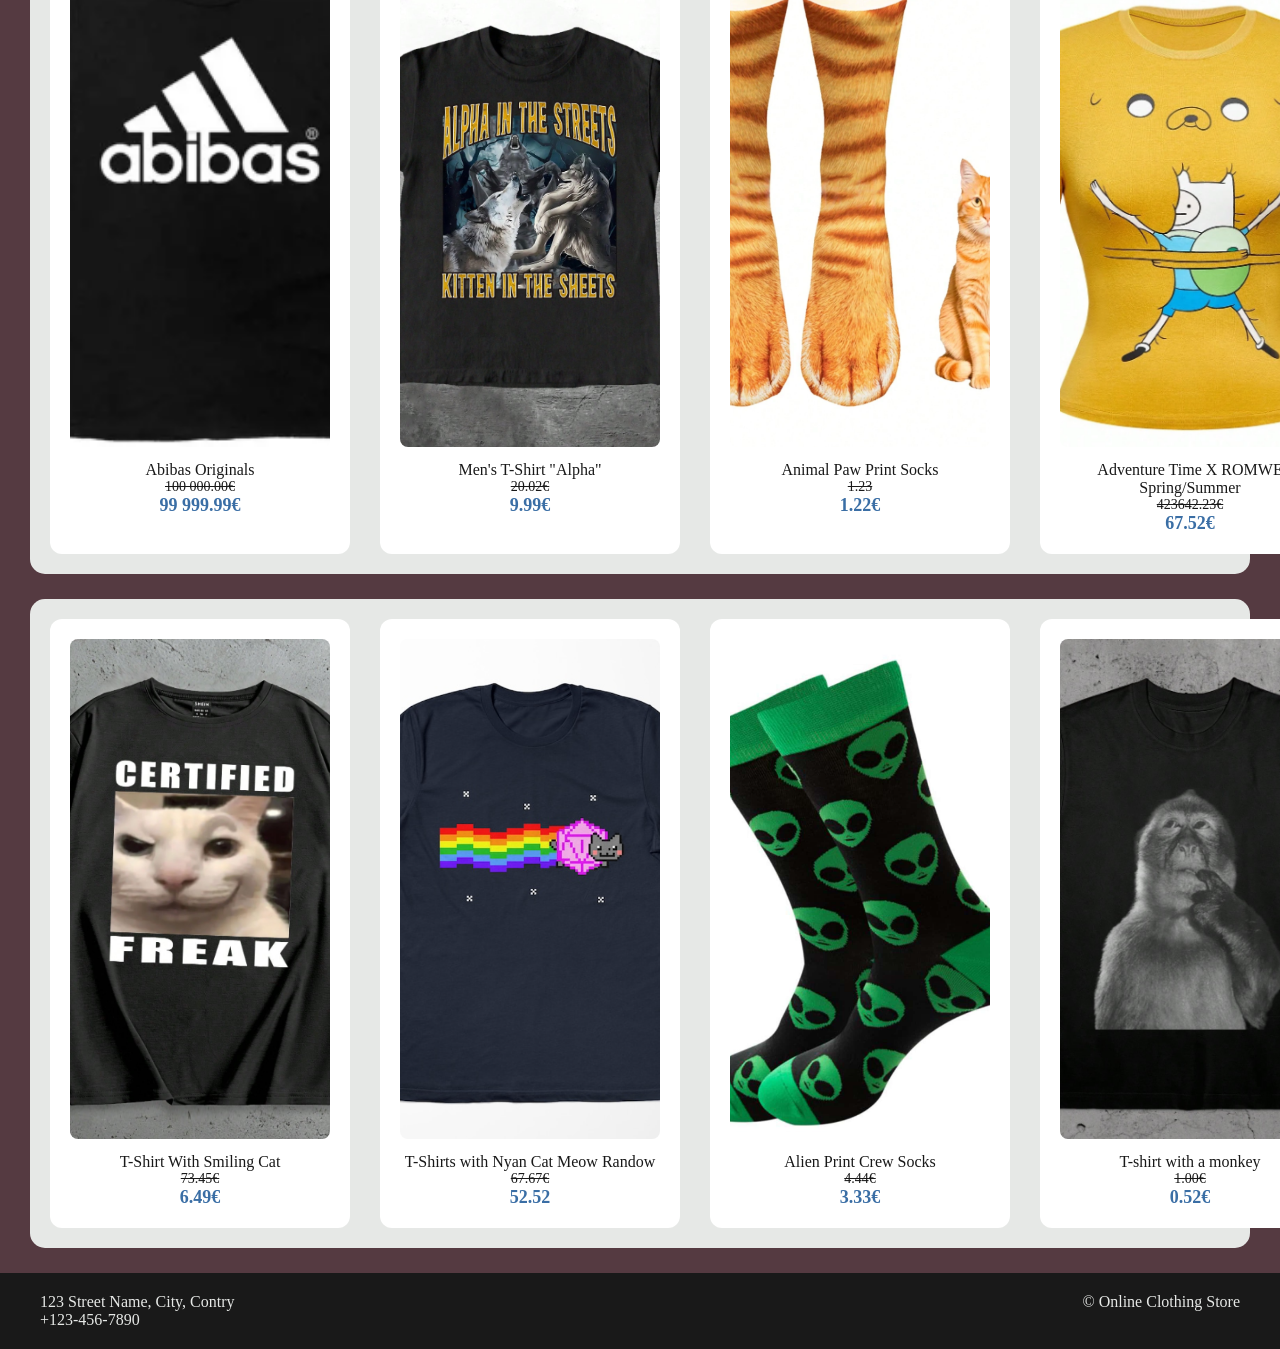
==== commit c6c9256a: "Pabeigt darbs" ====
--- a/store.html
+++ b/store.html
@@ -9,7 +9,7 @@
 <body>
 
     <header>
-        <a link="">Logo</a>
+        <a link="">VeikalsSuper</a>
         <nav>
             <a href="store.html">Recommend</a>
             <a href="Index.html">Home</a>
--- a/style.css
+++ b/style.css
@@ -1,86 +1,154 @@
-body{
+* {
     margin: 0;
     padding: 0;
-    background-color: #E6E8E6;
+    box-sizing: border-box;
+    font-family: Lucida Console;
+}
+
+body {
+    background: #553A41;
     color: #191919;
-    font-size: 20px;
 }
-header{
+
+header {
     display: flex;
     justify-content: space-between;
-    padding: 10px;
-    margin: 5px;
-    font-size: 20px;
-    background-color: #553A41;
+    align-items: center;
+    padding: 20px 40px;
+    background: #191919;
+}
+
+header a {
+    color: #E6E8E6;
+    text-decoration: none;
+    margin-left: 20px;
+    transition: 0.3s;
+}
+
+header a:hover {
+    color: #3A6EA5; 
+}
+
+.Rekomend_jaun_kolekc {
+    text-align: center;
+    background: url("Hero_Img.png")no-repeat center;
+    background-size: cover;
+    border-radius: 30px;
+    padding: 200px;
+    height: 100%;
+    margin: 10px;
+}
+
+.Hero_Text h1 {
+    font-size: 40px;
+    color: #E6E8E6; 
+}
+
+.Hero_Text p {
     color: #BB7E8C;
 }
-nav a{
-    margin: 8px;
+
+h2 {
+    text-align: center;
+    color: #191919;
+    padding: 40px;
 }
-form{
-    display:flex;
-    justify-content: space-evenly;
-}
-input{
-    margin: 10px;
-    width:1000px;
-}
-input:last-child{
-    width: 80px;
-}
-.Hero_Text{
-    position: absolute;
-    color: white;
-}
-.Rekomend_jaun_kolekc img{
-    width: 100%;
-    height: 360px;
+.New_Arravals, .Discrounted_Products{
+    background: #ffffff;
+    border:10px solid #553A41;
+    border-radius: 20px;
+    gap: 50px;
 }
 
-.Discrounted_Products, .New_Arravals, .Product_rinda{
-    margin: 10px;
+.Product_rinda {
+    display: grid;
+    grid-template-columns: 1fr 1fr 1fr 1fr;
+    grid-auto-flow: column;
+    gap: 30px;
+    padding: 20px;
+    background: #E6E8E6;
+    border-radius: 15px;
+    margin: 25px 30px;
+}
+
+.product {
+    background: #ffffff;
+    min-height: 200px;
+    min-width: 300px;
+    padding: 20px;
+    border-radius: 12px;
+    text-align: center;
+    transition: 0.3s;
+    color: #191919;
+}
+
+.product:hover {
+    transform: translateY(-5px) scale(1.02);
+    background: #BB7E8C;
 
 }
-.Product_rinda{
+
+.product img {
+    width: 100%;
+    height: 500px;
+    object-fit: cover;
+    border-radius: 8px;
+    margin-bottom: 10px;
+}
+
+.OldCena {
+    text-decoration: line-through;
+    font-size: 14px;
+}
+
+.product p:last-child {
+    color: #3A6EA5;
+    font-weight: bold;
+    font-size: 18px;
+}
+
+form {
     display: flex;
-    flex-direction: row;
-    justify-content: space-evenly;
-    border: 3px;
-    margin: 10px;
-    background-color: #BB7E8C;
-    border-color: #3A6EA5;
+    justify-content: center;
+    gap: 10px;
+    padding: 20px;
 }
-.product{
+
+input {
     padding: 10px;
+    width: 400px;
+    border-radius: 5px;
+    border:none;
+    background: #ffffff;
+    color: #191919;
 }
-figure{
+
+button {
+    padding: 10px 20px;
+    border: none;
     background: #3A6EA5;
-    border-radius: 18px;
-    height: 320px;
-    padding-block: 0;
+    color: #E6E8E6;
+    border-radius: 5px;
+    transition: 0.3s;
+    cursor: pointer;
 }
-figure:hover{
-    transform: translateY(-10px);
-    filter: brightness(0.9);
+
+button:hover {
+    background: #BB7E8C;
 }
-figcaption{
-    padding: 25px;
-    text-align: center;
-    font-size: 17px;
+
+.Dati {
+    margin: 20px 10px;
+    color: #553A41;
+    background: #ffffff;
+    border-radius: 5px;
+    
 }
-.product img{
-    display: block;
-    height: 180px;
-    width: 290px;
-    border-radius:10px ;
-    transition: 0,4ms;
-}
-p.OldCena{
-    text-decoration: line-through;
-}
+
 footer {
     display: flex;
     justify-content: space-between;
-    padding: 25px;
-    font-size: 16px;
-}+    background: #191919;
+    color: #E6E8E6;
+    padding: 20px 40px;
+}
